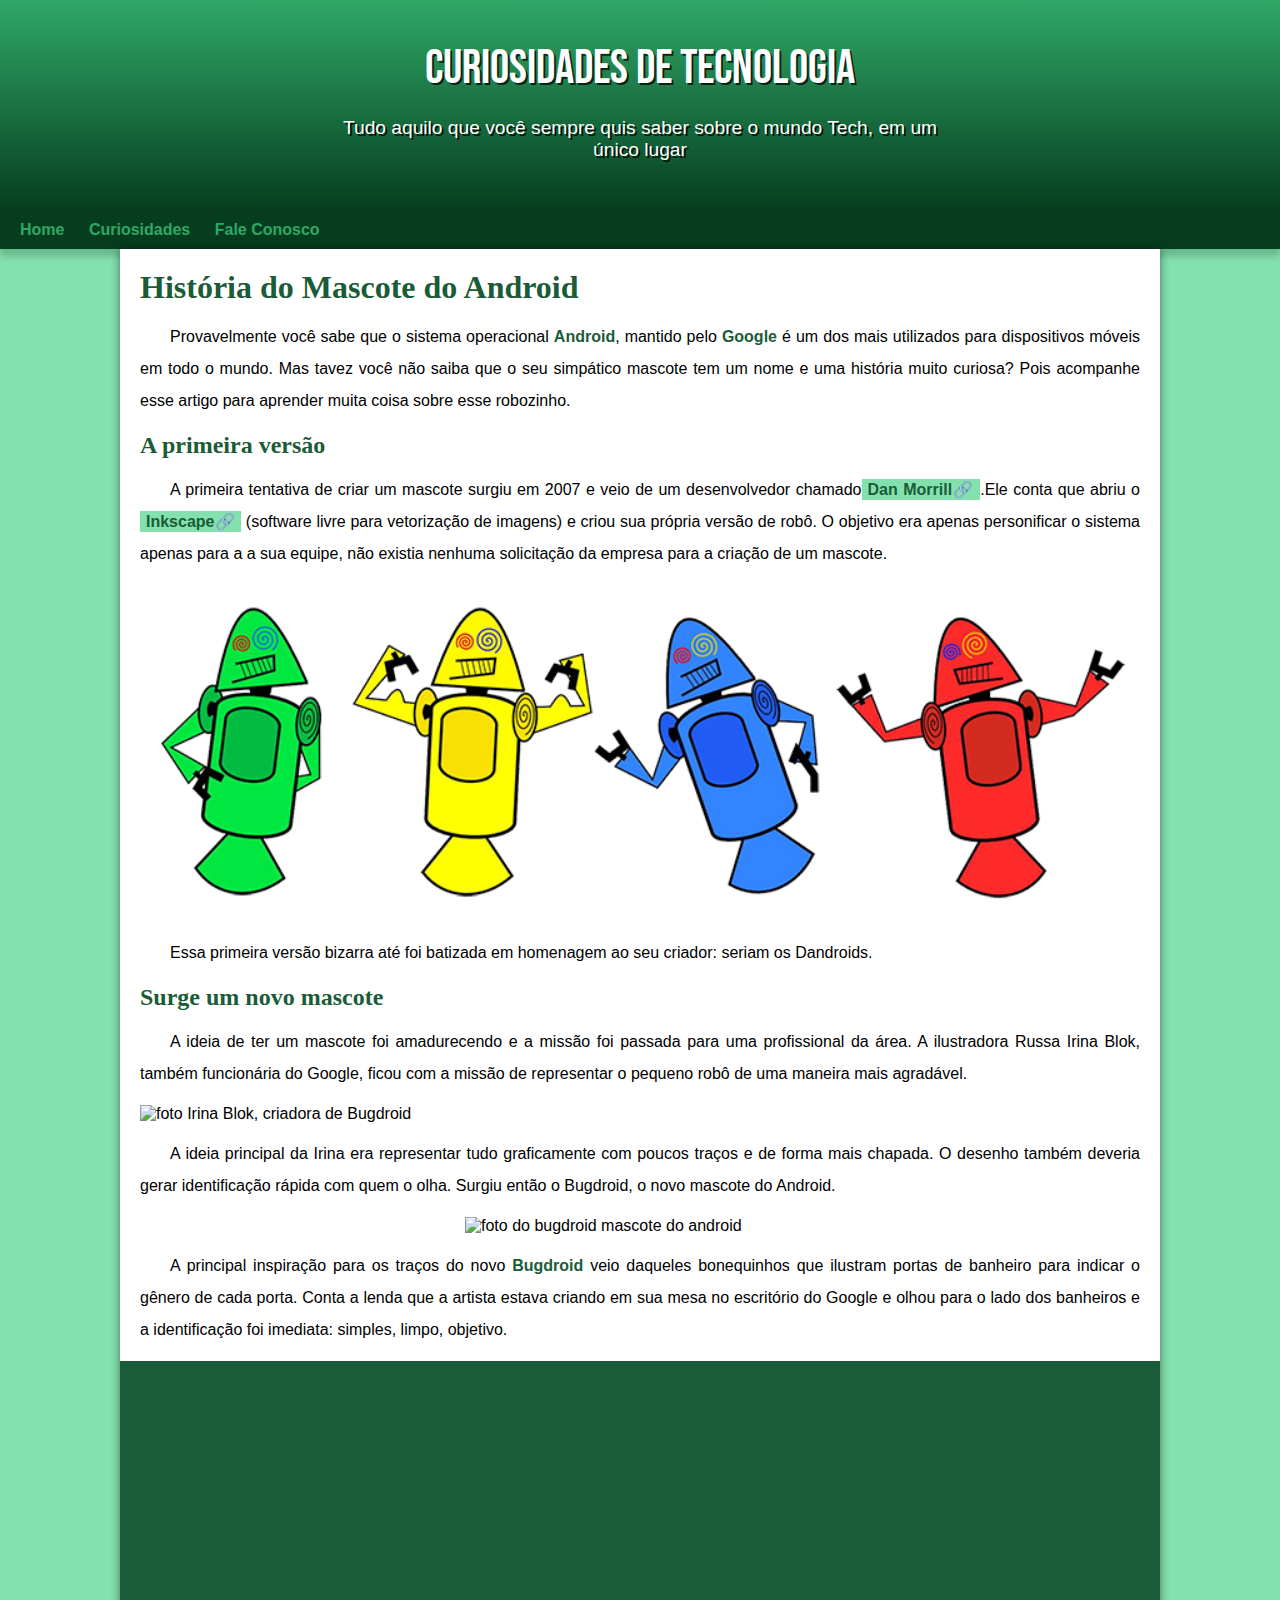
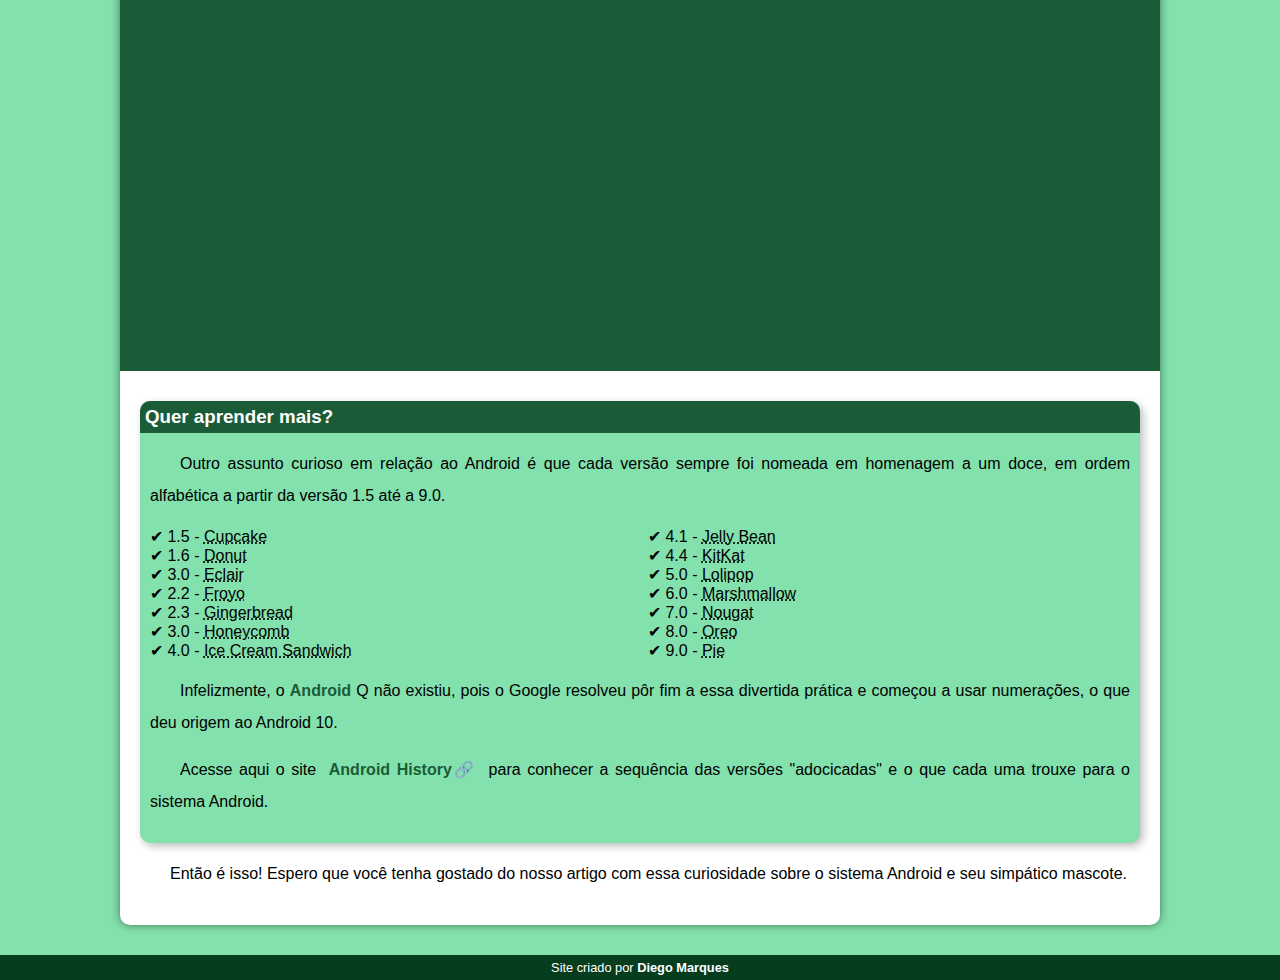
==== index.html @ d8e10971 "Criação de nova Tarefa" ====
<!DOCTYPE html>
<html lang="pt-br">
<head>
    <meta charset="UTF-8">
    <meta http-equiv="X-UA-Compatible" content="IE=edge">
    <meta name="viewport" content="width=device-width, initial-scale=1.0">
    <title>Cono surgiu o mascote android</title>
    <link rel="shortcut icon" href="imagens/favicon.ico" type="image/x-icon">
    <link rel="stylesheet" href="style/style.css">
</head>
<body>
    <header>
        <h1>Curiosidades de Tecnologia</h1>
        <p>Tudo aquilo que você sempre quis saber sobre o mundo Tech, em um único lugar </p>
        
    </header>
    <nav>
        <a href="#">Home</a>
        <a href="#">Curiosidades</a>
        <a href="#">Fale Conosco</a>
    </nav>
    <main>
        <article>
            <h1>História do Mascote do Android</h1>

            <p>Provavelmente você sabe que o sistema operacional <strong>Android</strong>, mantido pelo <strong>Google</strong> é um dos mais utilizados para dispositivos móveis em todo o mundo. Mas tavez você não saiba que o seu simpático mascote tem um nome e uma história muito curiosa? Pois acompanhe esse artigo para aprender muita coisa sobre esse robozinho.</p>

            <h2>A primeira versão</h2>

            <p>A primeira tentativa de criar um mascote surgiu em 2007 e veio de um desenvolvedor chamado<a href="https://androidcommunity.com/dan-morrill-shows-us-the-android-mascot-that-almost-was-20130103/" target="_blank"class="externo">Dan Morrill</a>.Ele conta que abriu o <a href="https://inkscape.org/pt-br/" target="_blank"class="externo">Inkscape</a> (software livre para vetorização de imagens) e criou sua própria versão de robô. O objetivo era apenas personificar o sistema apenas para a a sua equipe, não existia nenhuma solicitação da empresa para a criação de um mascote.</p>

            <picture>
                <source media="(max-width:670px )" srcset="imagens/dan-droids-pq.png">
                <img src="imagens/dan-droids.png" alt="primeiro mascote android">
            </picture>

            <p>Essa primeira versão bizarra até foi batizada em homenagem ao seu criador: seriam os Dandroids.</p>

            <h2>Surge um novo mascote</h2>

            <p>A ideia de ter um mascote foi amadurecendo e a missão foi passada para uma profissional da área. A ilustradora Russa Irina Blok, também funcionária do Google, ficou com a missão de representar o pequeno robô de uma maneira mais agradável.</p>

            <picture>
                <source media="(max-width:670px )" srcset="irina-blok-pq.jpg">
                <img src="irina-blok.jpg" alt="foto Irina Blok, criadora de Bugdroid">
            </picture>

            <p>A ideia principal da Irina era representar tudo graficamente com poucos traços e de forma mais chapada. O desenho também deveria gerar identificação rápida com quem o olha. Surgiu então o Bugdroid, o novo mascote do Android.</p>

            <img src="bugdroid.png" class="pequena" alt="foto do bugdroid mascote do android">

            <p>A principal inspiração para os traços do novo <strong>Bugdroid</strong> veio daqueles bonequinhos que ilustram portas de banheiro para indicar o gênero de cada porta. Conta a lenda que a artista estava criando em sua mesa no escritório do Google e olhou para o lado dos banheiros e a identificação foi imediata: simples, limpo, objetivo.</p>

            <div class="video"><iframe width="560" height="315" src="https://www.youtube.com/embed/l2UDgpLz20M" title="YouTube video player" frameborder="0" allow="accelerometer; autoplay; clipboard-write; encrypted-media; gyroscope; picture-in-picture" allowfullscreen></iframe></div>
            
            <aside>
                <h3>Quer aprender mais?</h3>
                <p>Outro assunto curioso em relação ao Android é que cada versão sempre foi nomeada em homenagem a um doce, em ordem alfabética a partir da versão 1.5 até a 9.0.</p>

                <ul>
                    <li>1.5 - <abbr title="Bolinho">Cupcake</abbr></li>
                    <li>1.6 - <abbr title="Rosquinha">Donut</abbr></li>
                    <li>3.0 - <abbr title="Bomba">Eclair</abbr></li>
                    <li>2.2 - <abbr title="Iorgute">Froyo</abbr></li>
                    <li>2.3 - <abbr title="Pão de Gengibre">Gingerbread</abbr></li>
                    <li>3.0 - <abbr title="Favo de mel">Honeycomb</abbr></li>
                    <li>4.0 - <abbr title="Sanduíche de Sorvete">Ice Cream Sandwich</abbr></li>
                    <li>4.1 - <abbr title="Jujuba">Jelly Bean</abbr></li>
                    <li>4.4 - <abbr title="Kit Kat">KitKat</abbr></li>
                    <li>5.0 - <abbr title="Pirulito">Lolipop</abbr></li>
                    <li>6.0 - <abbr title="Marshmallow">Marshmallow</abbr></li>
                    <li>7.0 - <abbr title="Nougat">Nougat</abbr></li>
                    <li>8.0 - <abbr title="Oreo">Oreo</abbr></li>
                    <li>9.0 - <abbr title="Torta">Pie</abbr></li>
                </ul>
                
                <p>Infelizmente, o <strong>Android</strong> Q não existiu, pois o Google resolveu pôr fim a essa divertida prática e começou a usar numerações, o que deu origem ao Android 10.</p>

                <p>
                    
                        <p>Acesse aqui o site <a href="https://www.android.com/intl/pt-BR_br/history/" target="_blank" class="externo">Android History</a> para conhecer a sequência das versões "adocicadas" e o que cada uma trouxe para o sistema Android.
                   
                </p>
            </aside>

            <p>Então é isso! Espero que você tenha gostado do nosso artigo com essa curiosidade sobre o sistema Android e seu simpático mascote.</p>

        </article>
    </main>
    <footer>
        Site criado por <a href="https://www.linkedin.com/in/diego-marques-1101b56b/" target="_blank">Diego Marques</a>
    </footer>
    
</body>
</html>
---- style/style.css ----
@charset "UTF-8";


@import url('https://fonts.googleapis.com/css2?family=Bebas+Neue&display=swap');


@font-face {
    font-family: 'Android';
    src: url('../fontes/IDroid.otf') format('opentype');
    font-weight: normal;
}

:root{

    --cor0: #ebe5c5;
    --cor1: #83e1ad;
    --cor2: #3ddc84;
    --cor3: #2fa866;
    --cor4: #1a5c37;
    --cor5: #063d1e;

    --font-padrao: Arial, Verdana, Helvetica, sans-serif;
    --font-destaque: 'Bebas Neue', cursive;
    --font-android: 'Android', cursive;
}
*{
    margin: 0px;
    padding: 0px;
}

body{

    background-color: #83e1ad;
    font-family: var(--font-padrao);
    }

    main p{
        margin: 15px 0px;
        text-align: justify;
        text-indent: 30px;
        line-height: 2em;
        font-size: 1em;
    }
    main strong{
        color: #1a5c37;
        font-weight: bold;  
    }
    main a {
        text-decoration: none;
        color: #1a5c37;
        font-weight: bold;
        background-color: #83e1ad;
        padding: 2px 6px;
    }
    main a:hover{
        text-decoration: underline;
        color: #1a5c37;
    }

    header{

        background-image: linear-gradient(to bottom,#2fa866,#063d1e);
        min-height: 150px;
        text-align: center;
        padding-top: 40px;
    }

    header > p {
        color: white;
        font-size: 1.2em;
        max-width: 600px;
        padding-bottom: 50px;
        margin: auto;
        padding-right: 10px;
        padding-left: 10px;
        text-shadow: 2px 2px 0px rgba(0, 0, 0, 0.813);
        font-weight: normal;
    }

    nav{
        background-color: #063d1e;
        padding: 10px;
        box-shadow: 0px 7px 7px rgba(0, 0, 0, 0.192);

    }

    nav > a {
        color: #2fa866;
        padding: 10px;
        text-decoration: none;
        font-weight: bold;
        transition-duration: 0.3s;

    }
    nav > a:hover{
        background-color: #2fa866;
        color: #063d1e;
    }
    main{
        background-color: white;
        min-width: 300px;
        max-width: 1000px;
        margin: auto;
        margin-bottom: 30px;
        padding: 20px;
        box-shadow: 0px 0px 10px rgba(0, 0, 0, 0.479);
        border-bottom-left-radius: 10px;
        border-bottom-right-radius: 10px;

    }   

    main img{

        width: 100%;
    }

header > h1 {
    color: #ffffff;
    font-family: var(--font-destaque);
    margin-bottom: 20px;
    font-size: 3em;
    text-shadow: 2px 2px 0px rgba(0, 0, 0, 0.736);
    font-weight: normal;

}
a.externo::after{
    content: '\1F517';

}

main h1 {
    color:#1a5c37;
    font-family: var(--font-android);
    
}

main h2 {
    color:#1a5c37;
    font-family: var(--font-android);
    
}

main img.pequena{

    max-width: 350px;
    display: block;
    margin: auto;
}

aside{

    background-color: #83e1ad;
    padding: 10px;
    border-radius: 10px;
    box-shadow: 3px 3px 8px rgba(0, 0, 0, 0.272);
}

aside > ul{
    list-style-type: '\2714  ';
    list-style-position: inside;
    columns: 2;
}

aside > h3 {
    background-color: #1a5c37;
    color: white;
    padding: 5px;
    margin: -10px -10px 0px -10px;
    border-radius: 10px 10px 0px 0px;
}
footer{
    background-color: #063d1e;
    color: white;
    text-align: center;
    font-size: 0.8em;
    padding: 5px;
}

footer > a {
    color: white;
    font-weight: bold;
    text-decoration: none;

}

footer a:hover{
    text-decoration: underline;
    color: #3ddc84;


}

div.video{
    background-color: #1a5c37;
    margin: 0px -20px 30px -20px;
    padding: 20px;
    position: relative;
    padding-bottom: 59%;
}

div.video > iframe {
    position: absolute;
    top: 5%;
    left: 5%;
    width: 90%;
    height: 90%;
}
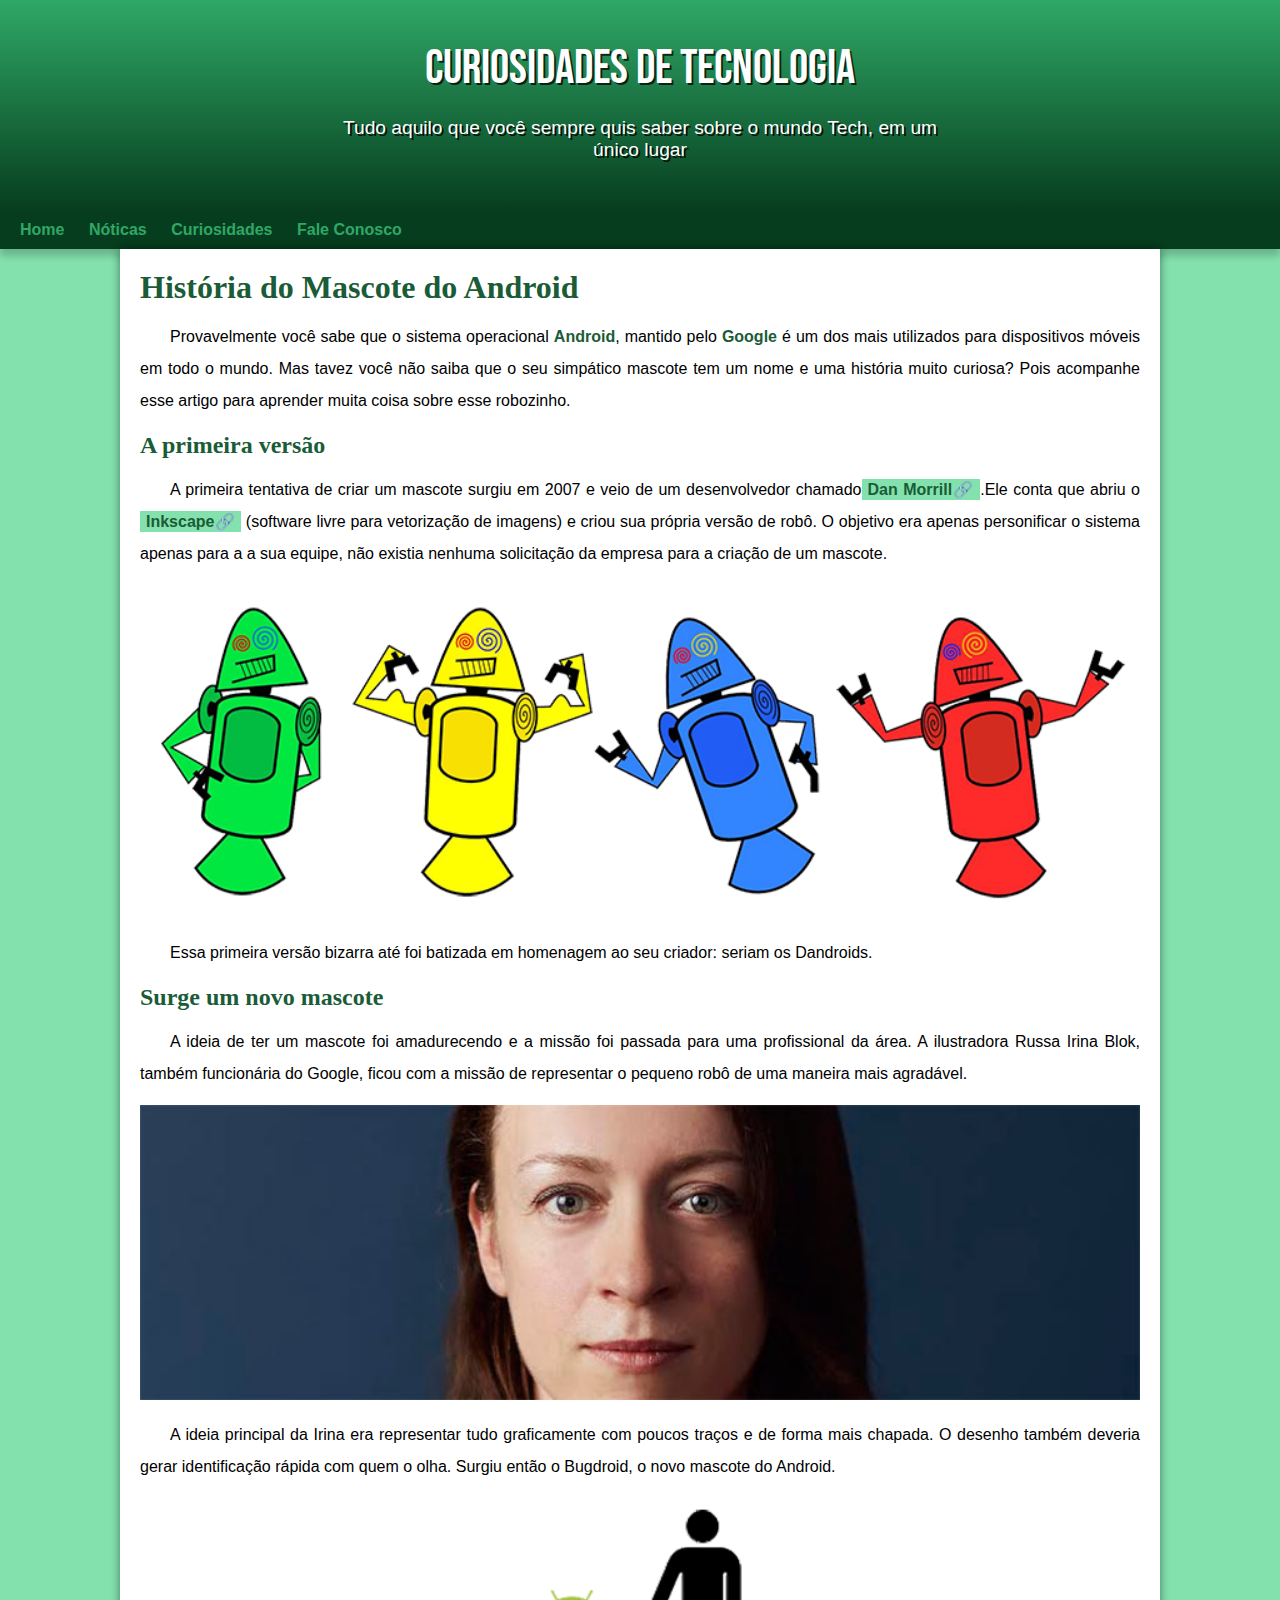
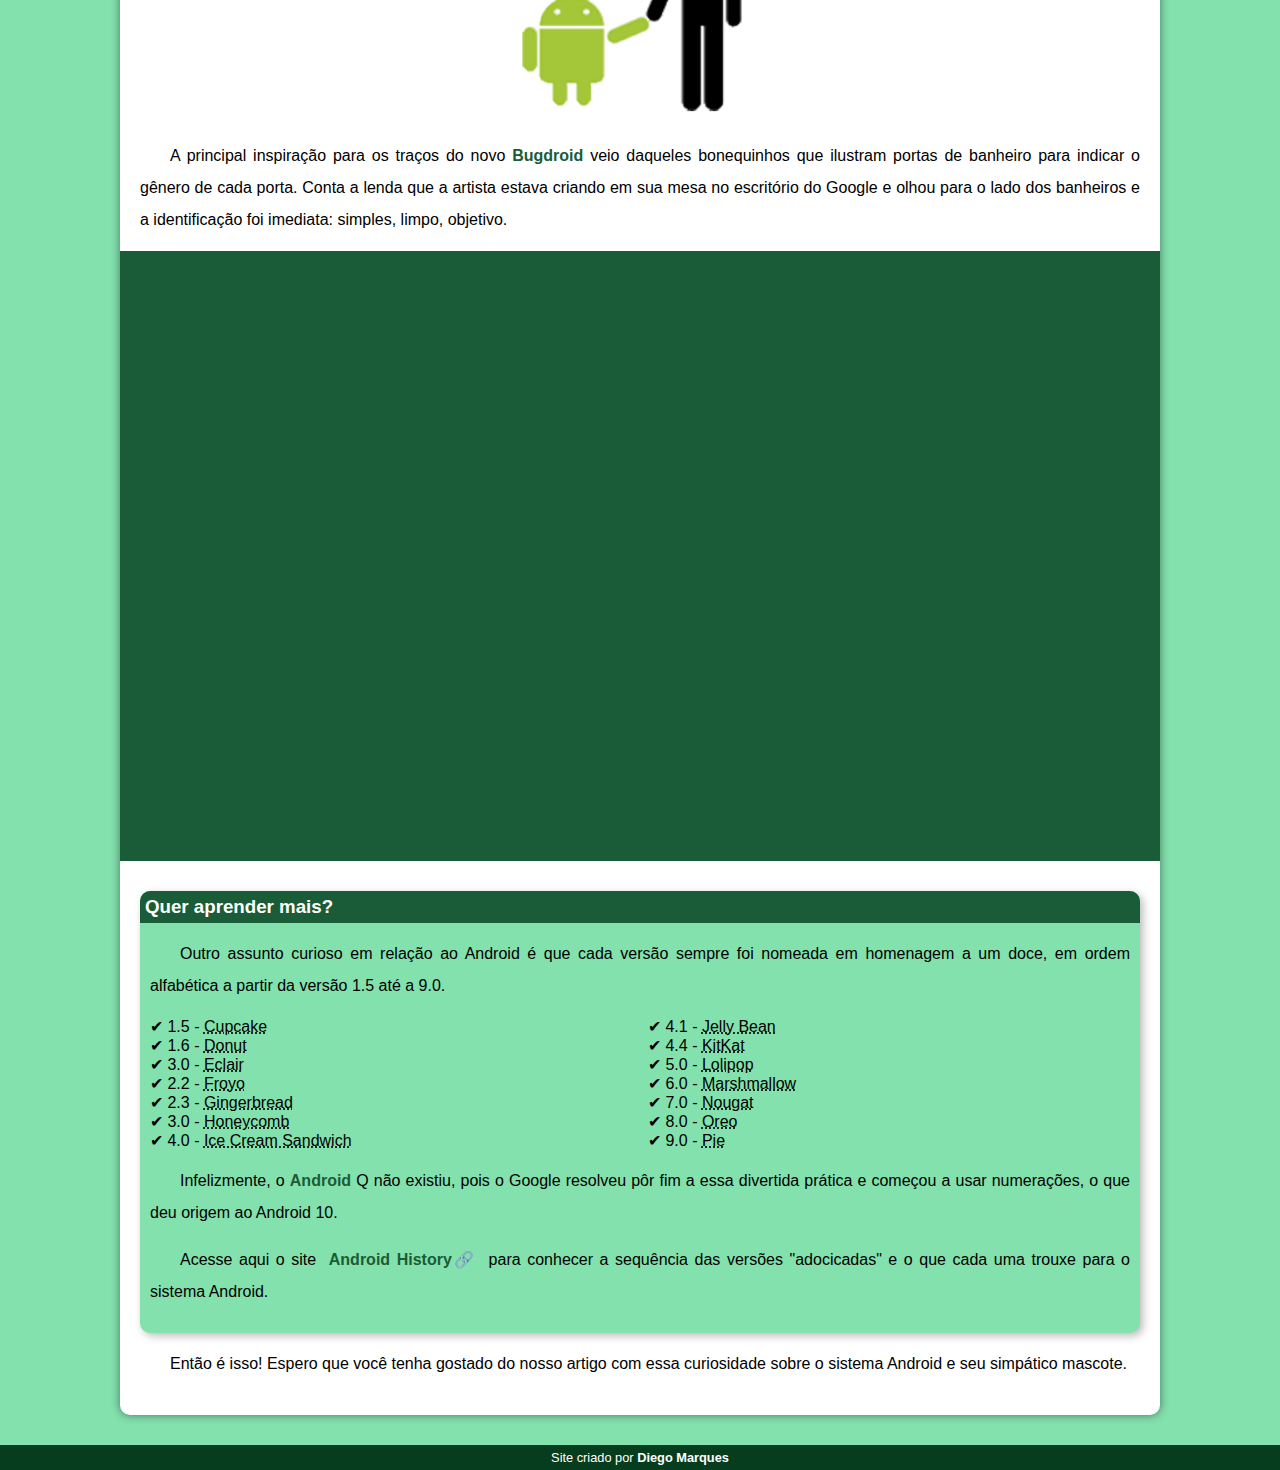
==== commit 4bceca0b: "Atualização" ====
--- a/index.html
+++ b/index.html
@@ -16,6 +16,7 @@
     </header>
     <nav>
         <a href="#">Home</a>
+        <a href="#">Nóticas</a>
         <a href="#">Curiosidades</a>
         <a href="#">Fale Conosco</a>
     </nav>
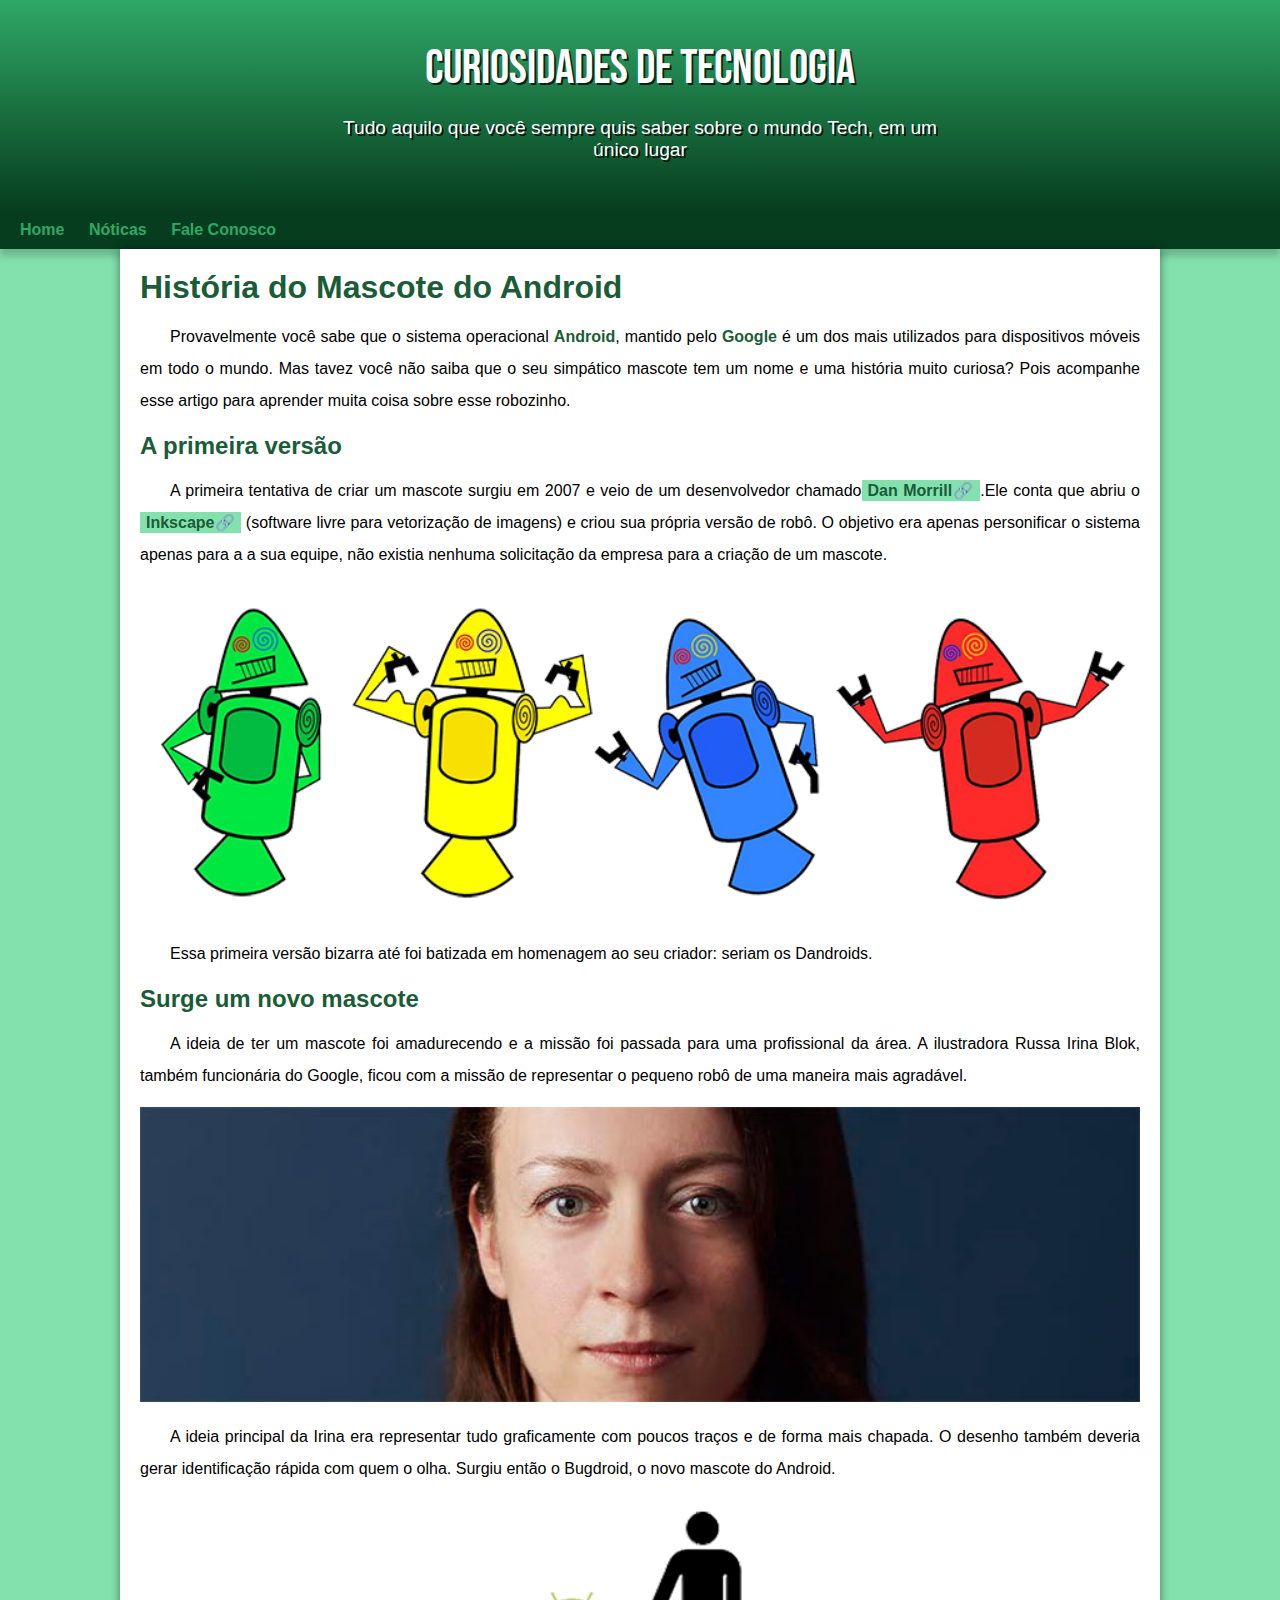
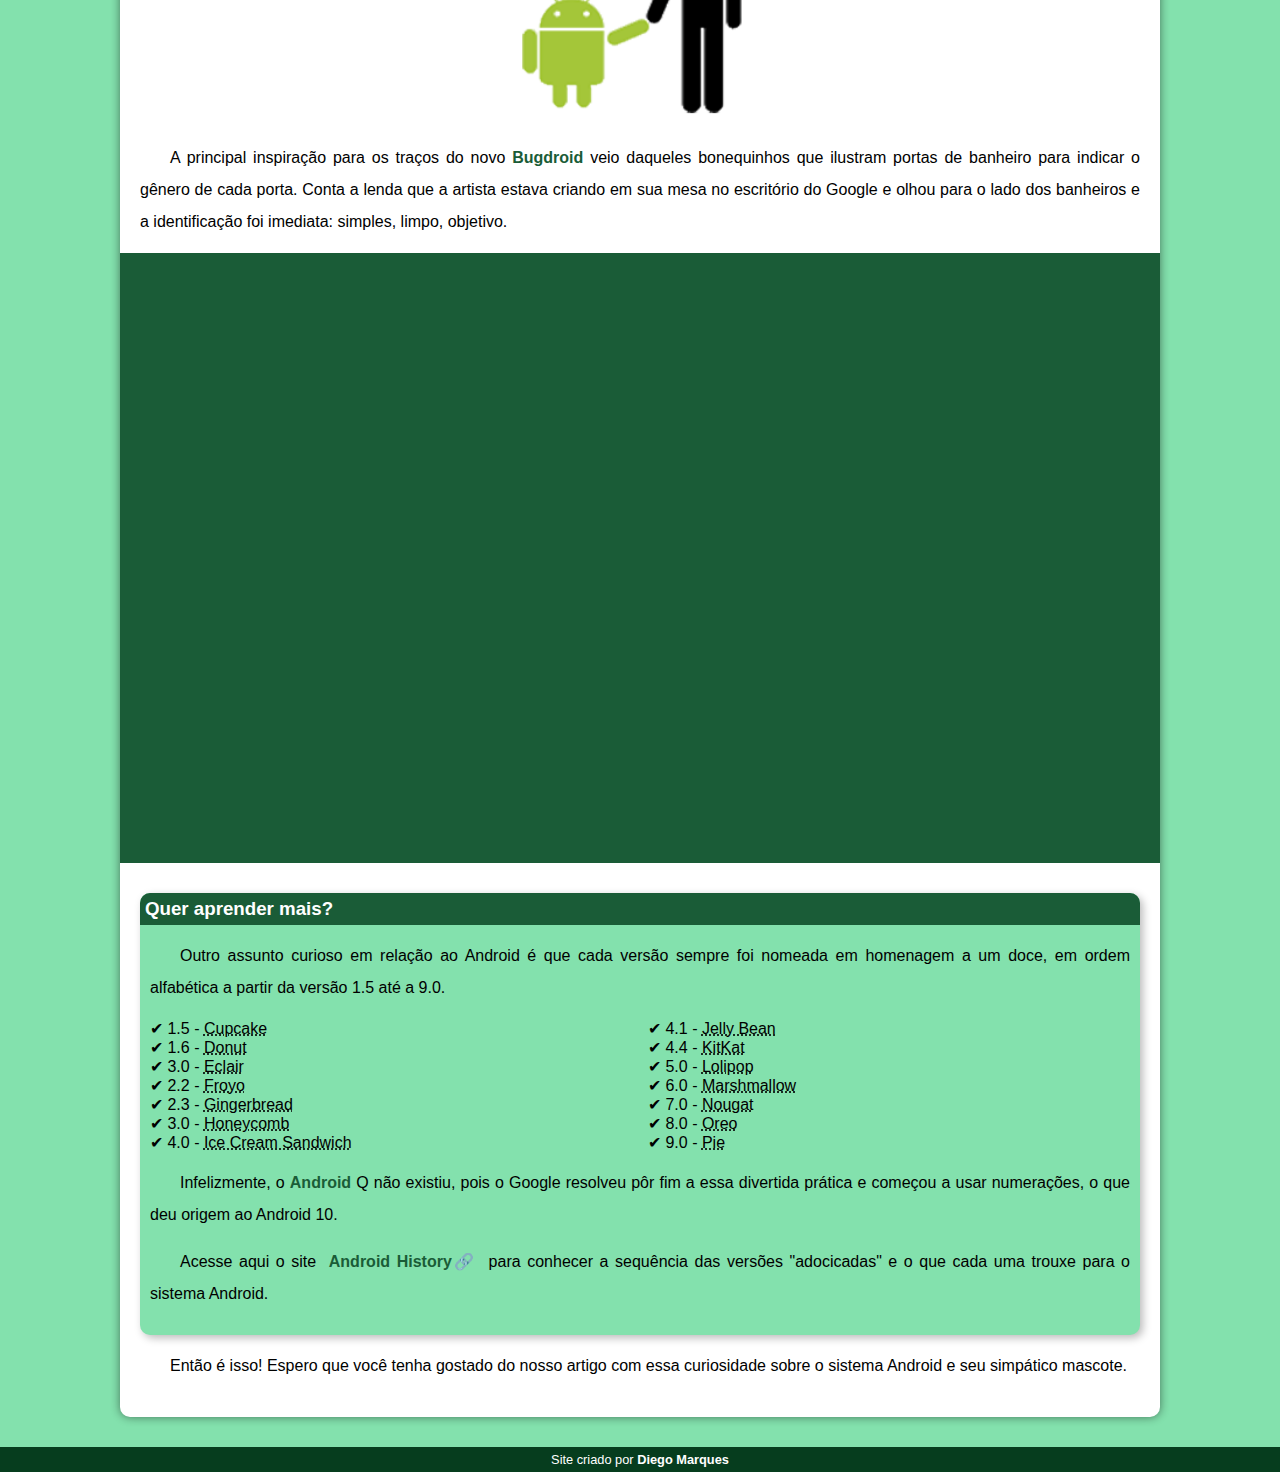
==== commit f79cb383: "Atualização Projeto Android" ====
--- a/index.html
+++ b/index.html
@@ -17,7 +17,6 @@
     <nav>
         <a href="#">Home</a>
         <a href="#">Nóticas</a>
-        <a href="#">Curiosidades</a>
         <a href="#">Fale Conosco</a>
     </nav>
     <main>
--- a/style/style.css
+++ b/style/style.css
@@ -130,13 +130,15 @@
 
 main h1 {
     color:#1a5c37;
-    font-family: var(--font-android);
+    font-family: var(--font-padrao);
+    font: bold;
     
 }
 
 main h2 {
     color:#1a5c37;
-    font-family: var(--font-android);
+    font-family: var(--font-padrao);
+    font: bold;
     
 }
 
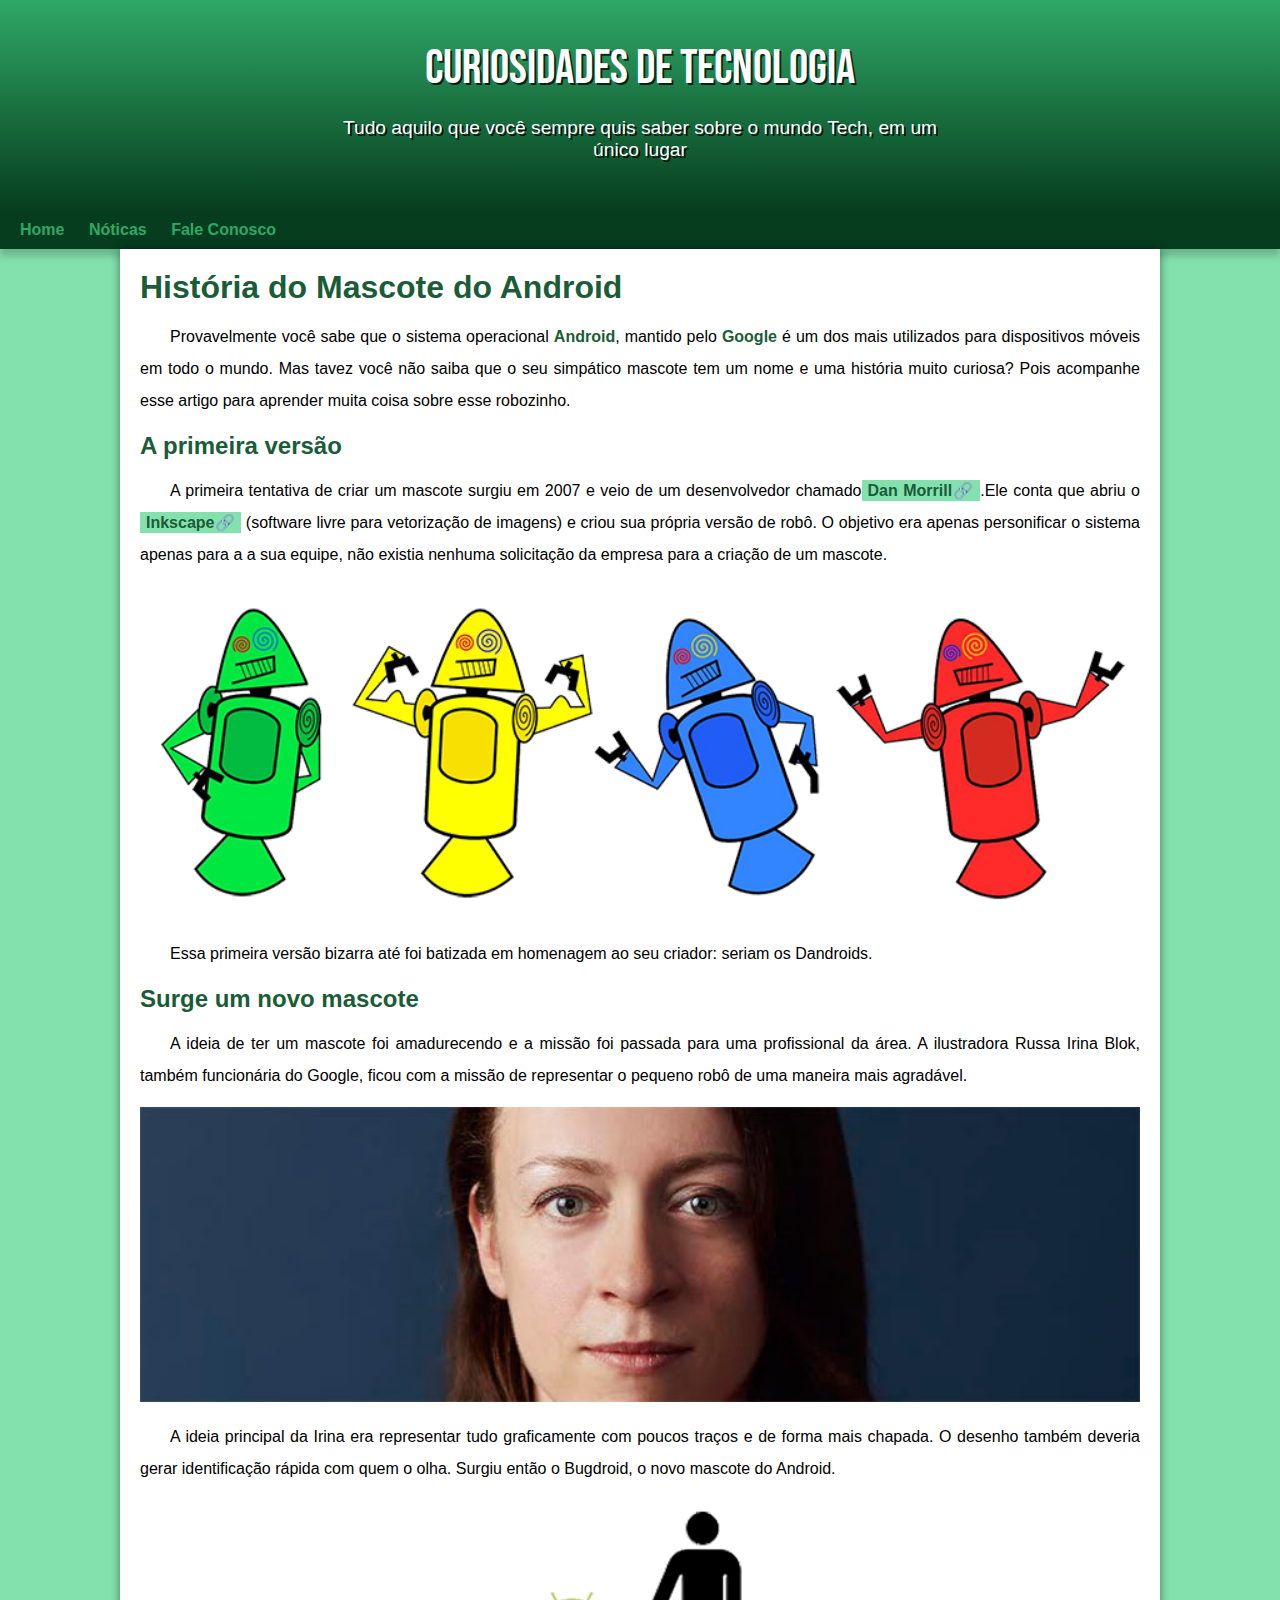
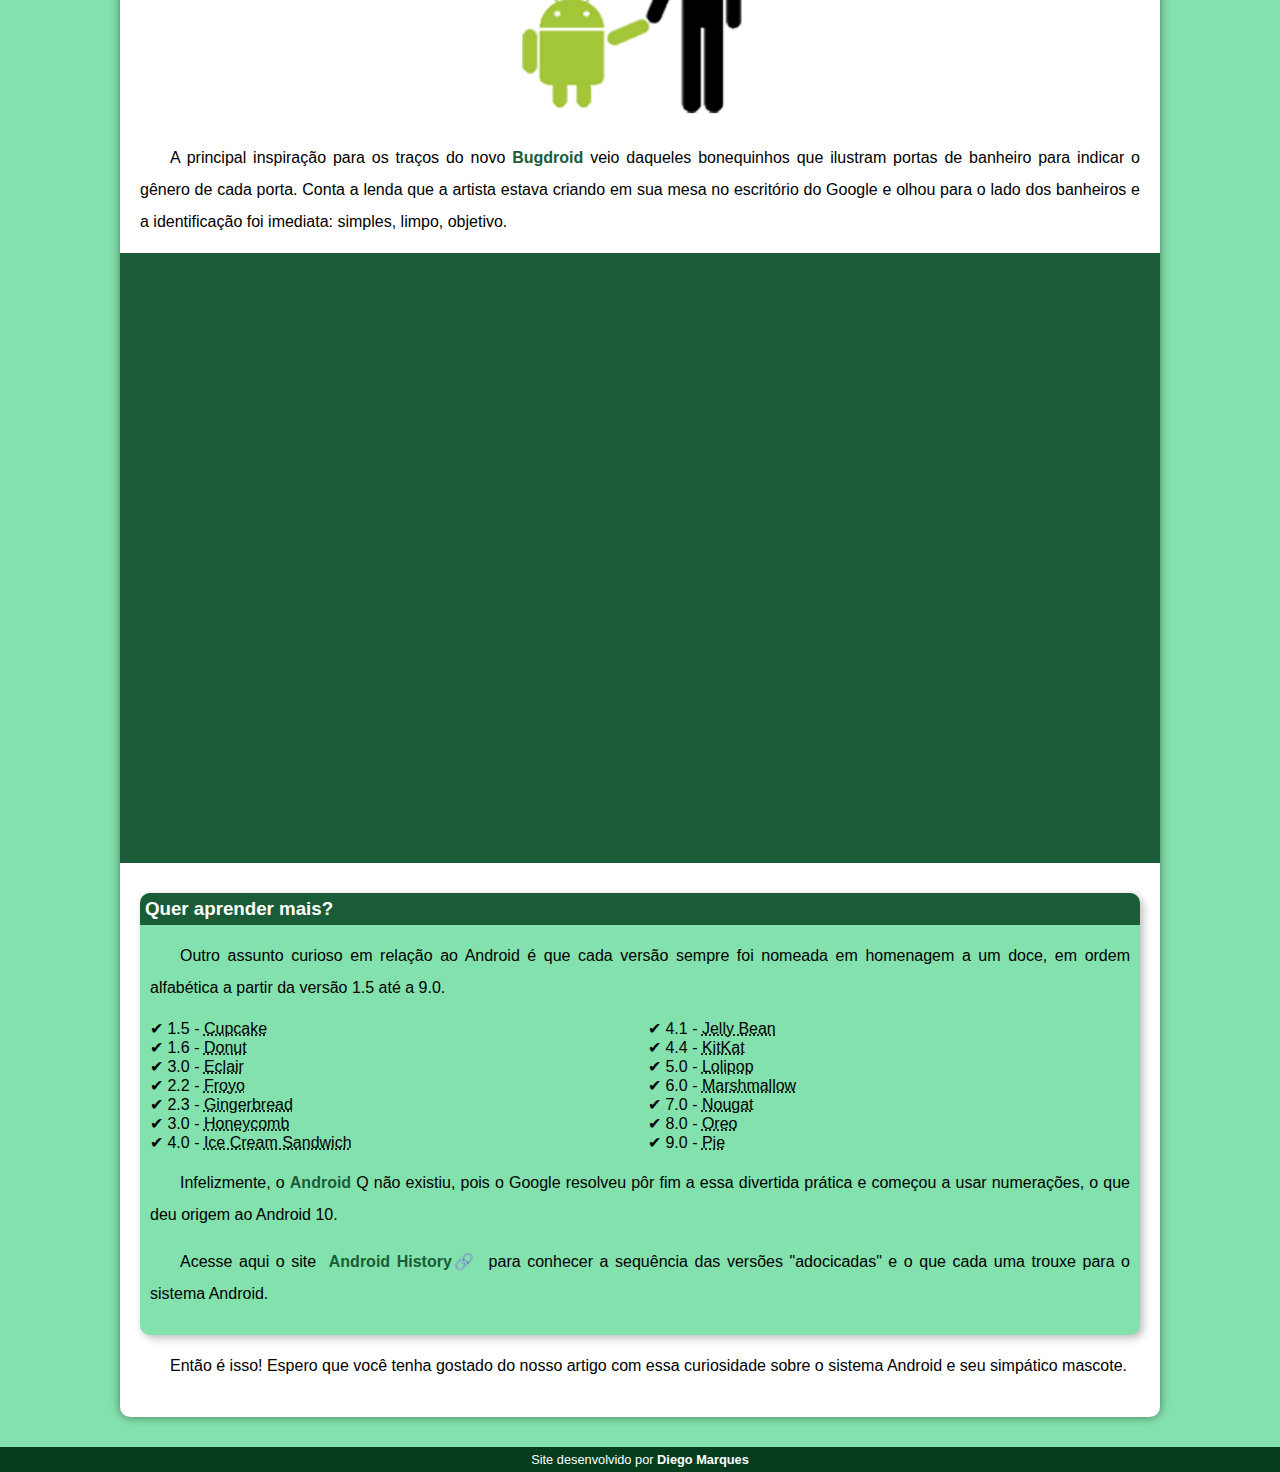
==== commit dbf8517d: "Atualização do Footer" ====
--- a/index.html
+++ b/index.html
@@ -88,7 +88,7 @@
         </article>
     </main>
     <footer>
-        Site criado por <a href="https://www.linkedin.com/in/diego-marques-1101b56b/" target="_blank">Diego Marques</a>
+        Site desenvolvido por <a href="https://www.linkedin.com/in/diego-marques-1101b56b/" target="_blank">Diego Marques</a>
     </footer>
     
 </body>
